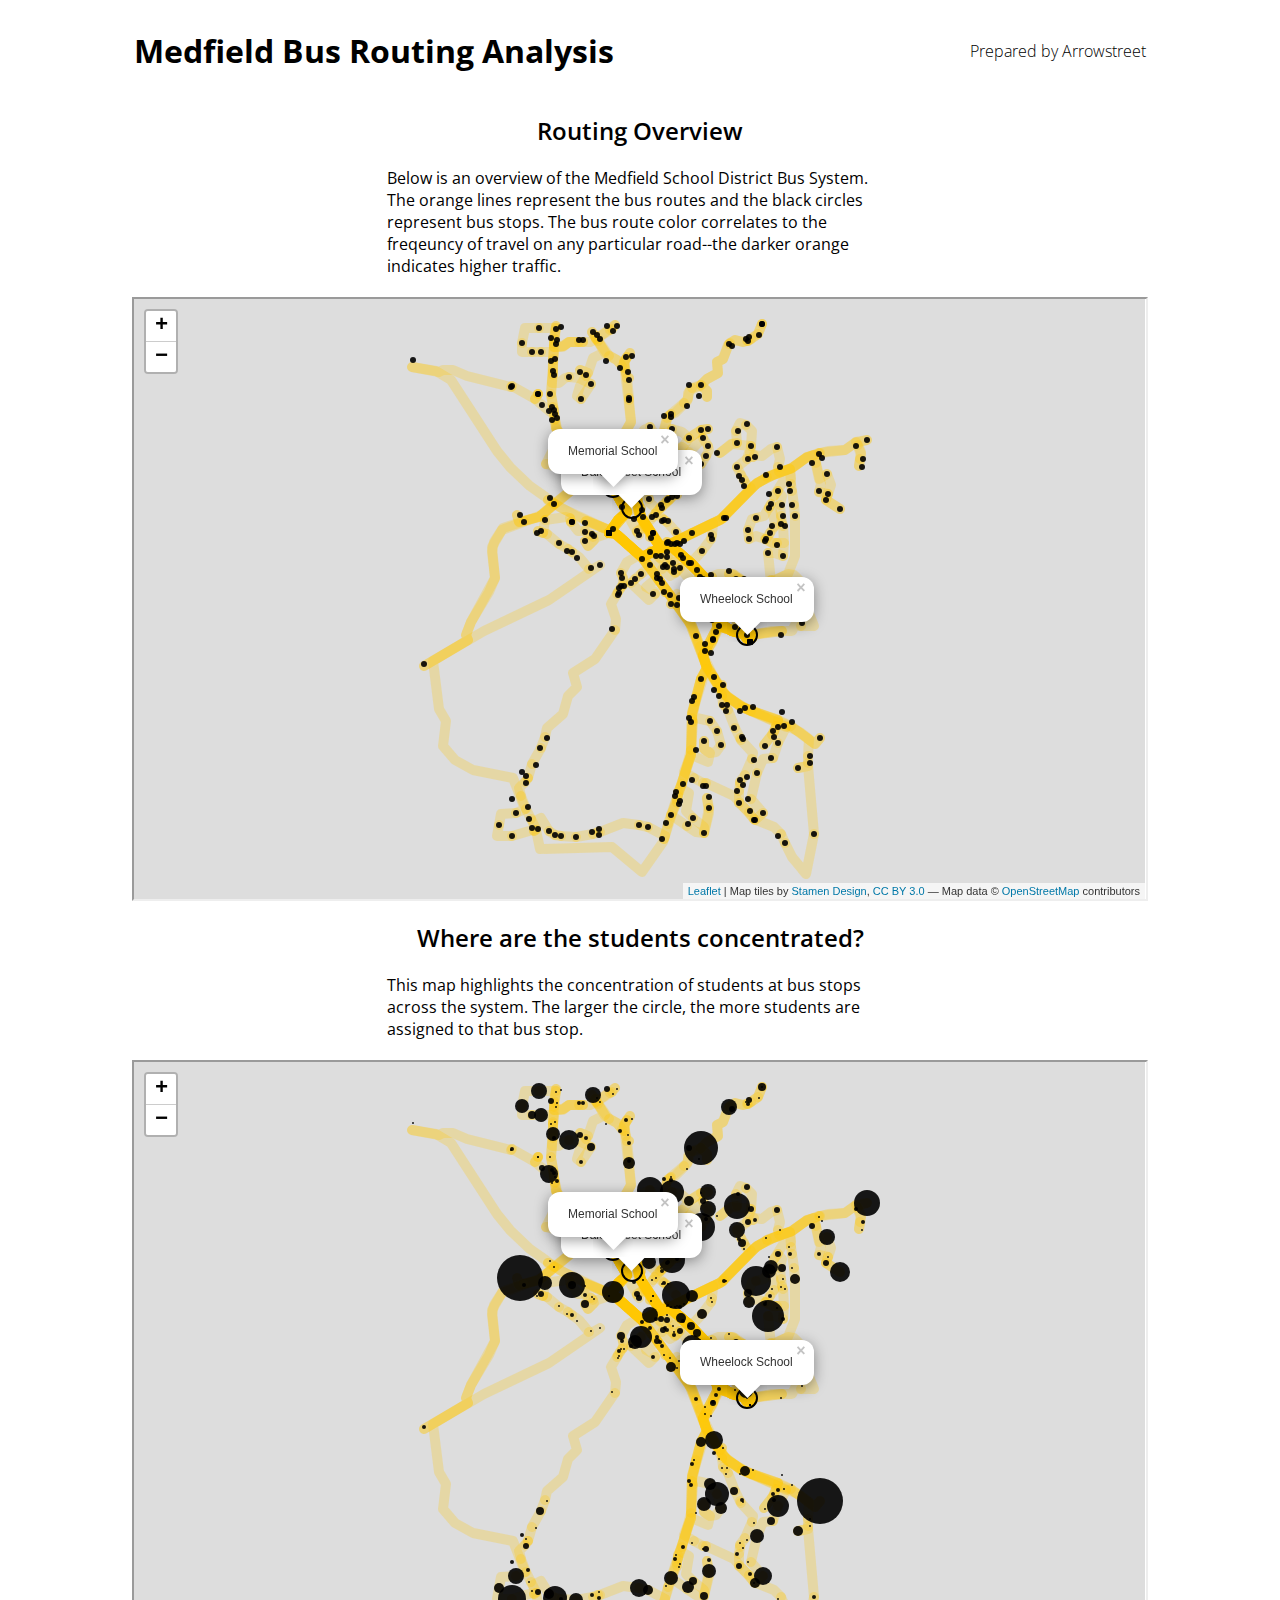
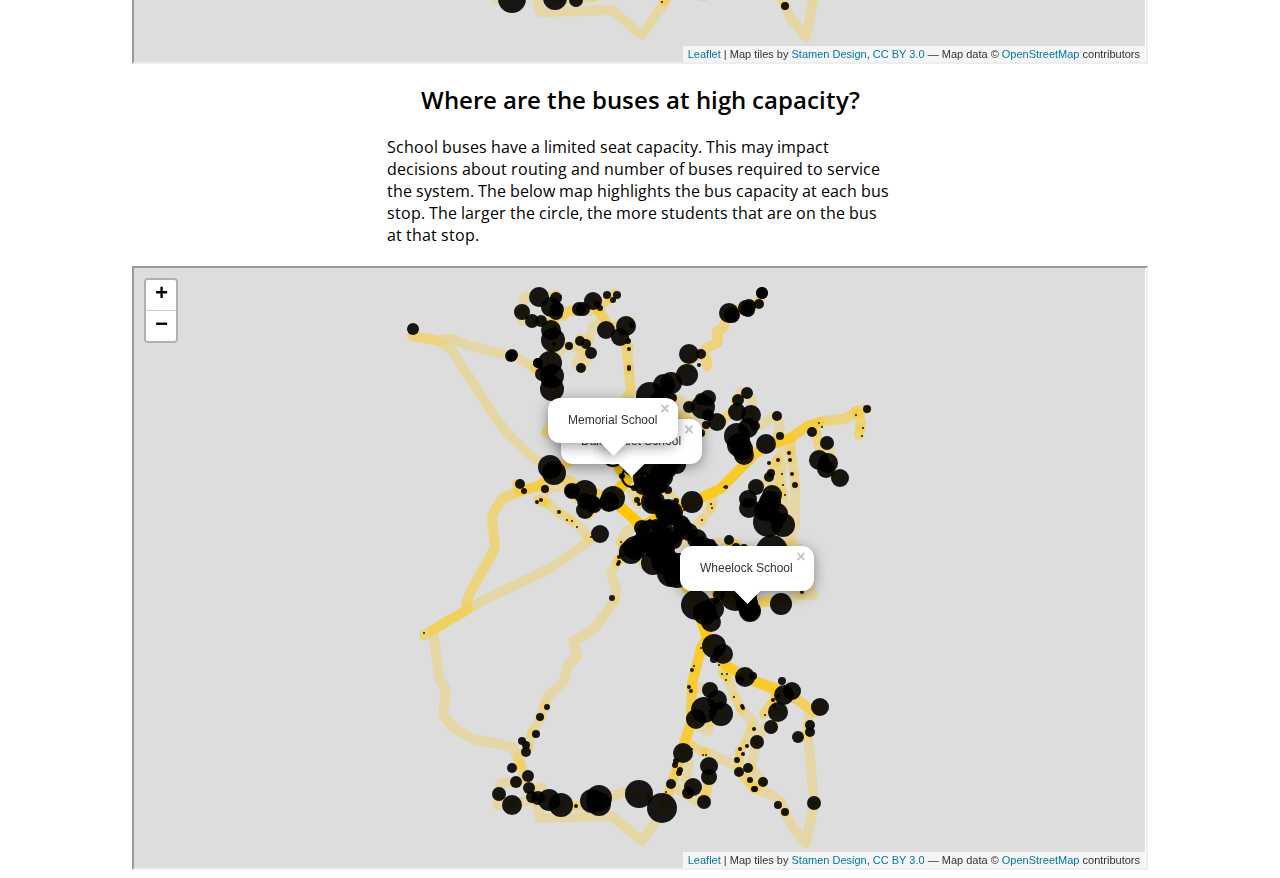
==== index.html @ 054b7858 "Add files via upload" ====
<!DOCTYPE html>
<html lang="en" dir="ltr">
  <head>
    <meta charset="utf-8">
    <title>Medfield Routing Analysis</title>
    <link rel="stylesheet" href="./style.css">
    <link href="https://fonts.googleapis.com/css2?family=Open+Sans:wght@300&amp;display=swap" rel="stylesheet">
  </head>
  <body>
    <div id="Title">
      <h1>Medfield Bus Routing Analysis</h1>
      <p>Prepared by Arrowstreet</p>
    </div>
    <h2>Routing Overview</h2>
    <div id="description">Below is an overview of the Medfield School District Bus System. The orange lines represent the bus routes and the black circles represent bus stops. The bus route color correlates to the freqeuncy of travel on any particular road--the darker orange indicates higher traffic.
    </div>
    <iframe width=80% height=600 src="./MedfieldBus_Overview.html" title="Medfield Bus Routing - Overview"></iframe>
    <h2>Where are the students concentrated?</h2>
    <div id="description">This map highlights the concentration of students at bus stops across the system. The larger the circle, the more students are assigned to that bus stop.
    </div>
    <iframe width=80% height=600 src="./MedfieldBus_StdConcentration.html" title="Medfield Bus Routing - Overview"></iframe>
    <h2>Where are the buses at high capacity?</h2>
    <div id="description">School buses have a limited seat capacity. This may impact decisions about routing and number of buses required to service the system. The below map highlights the bus capacity at each bus stop. The larger the circle, the more students that are on the bus at that stop.
    </div>
    <iframe width=80% height=600 src="./MedfieldBus_BusCapacity.html" title="Medfield Bus Routing - Overview"></iframe>

  </body>
</html>
---- style.css ----
body {
  display: flex;
  flex-direction: column;
  align-items: center;
  justify-content: center;
  font-family: 'Open Sans', sans-serif;
}

#Title {
  width: 80%;
  display: flex;
  flex-direction: row;
  justify-content: space-between;
  align-items: center;
}

h1 {
  font-weight: bolder;
}

h2 {
  font-weight: 600;
}

h3 {
  font-weight: bold;
}

p {
  font-weight: 100;
}

#description {
  width: 40%;
  padding-bottom: 20px;
}
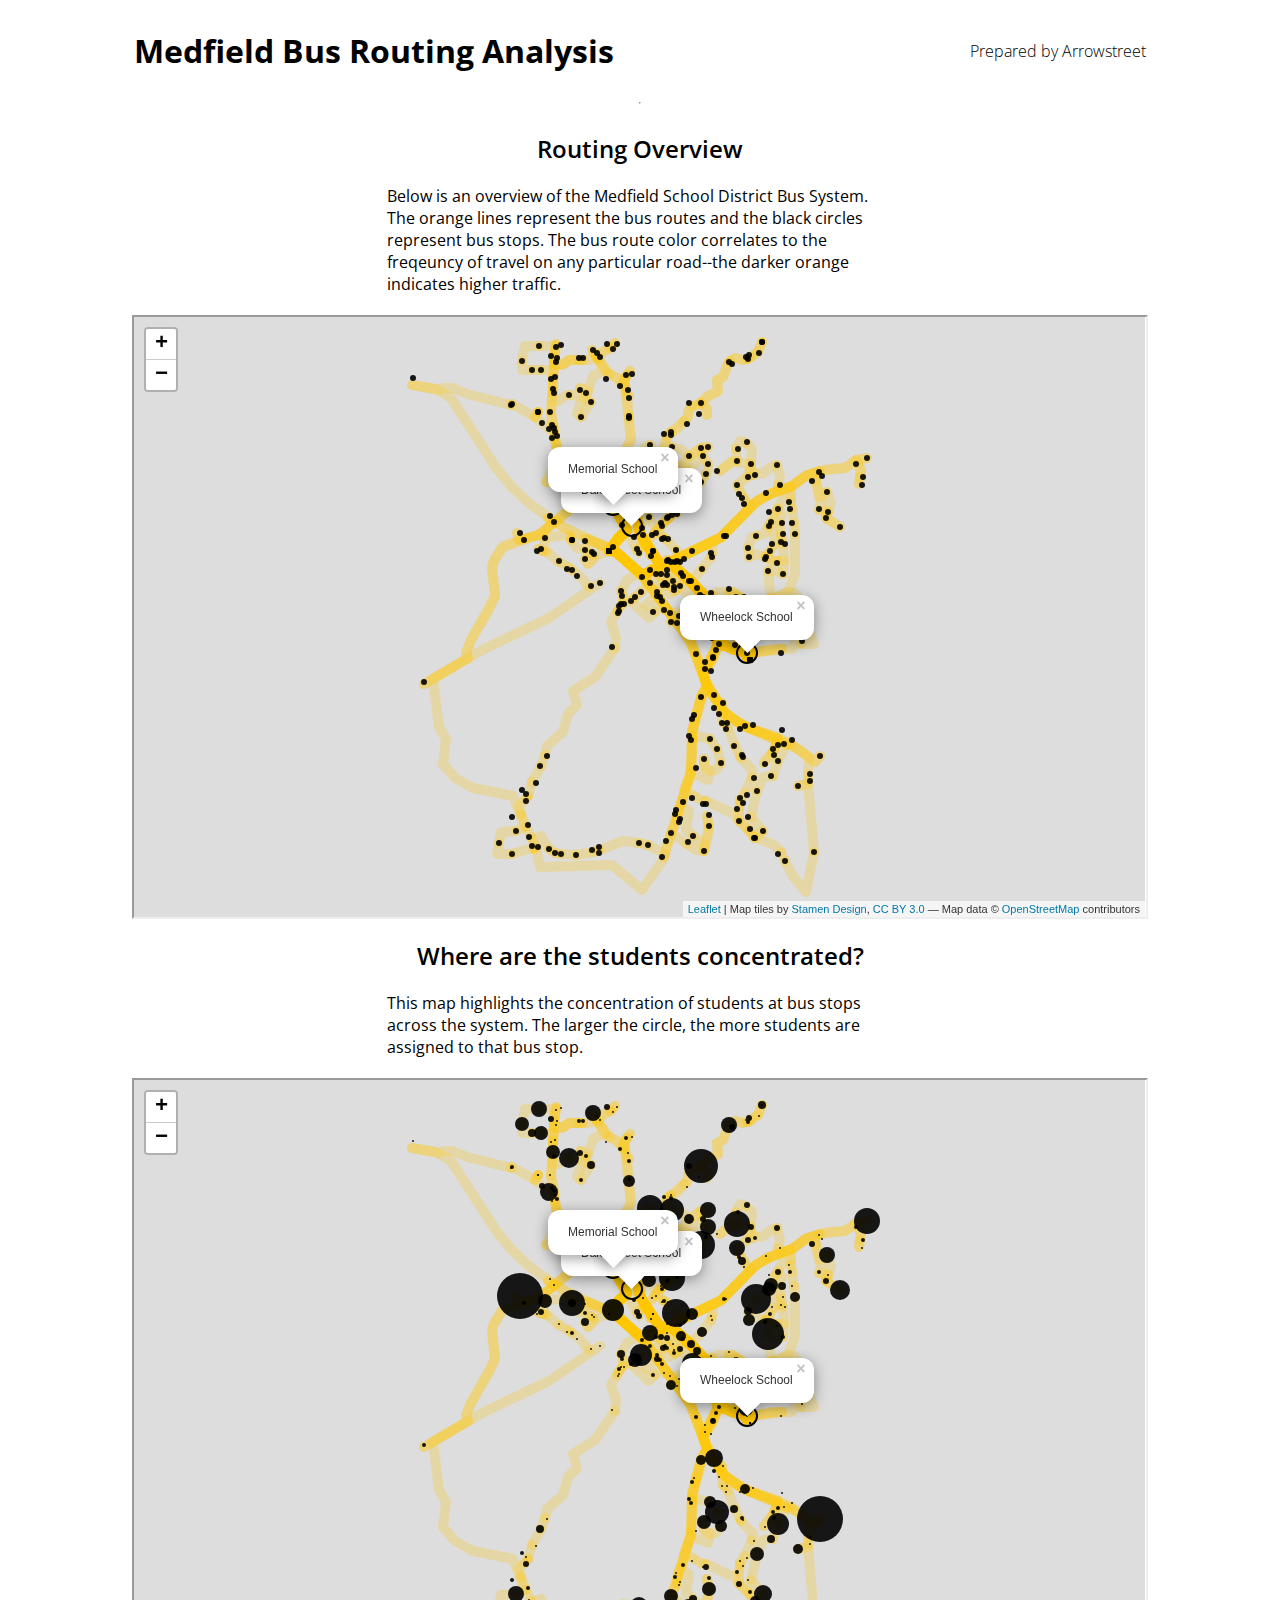
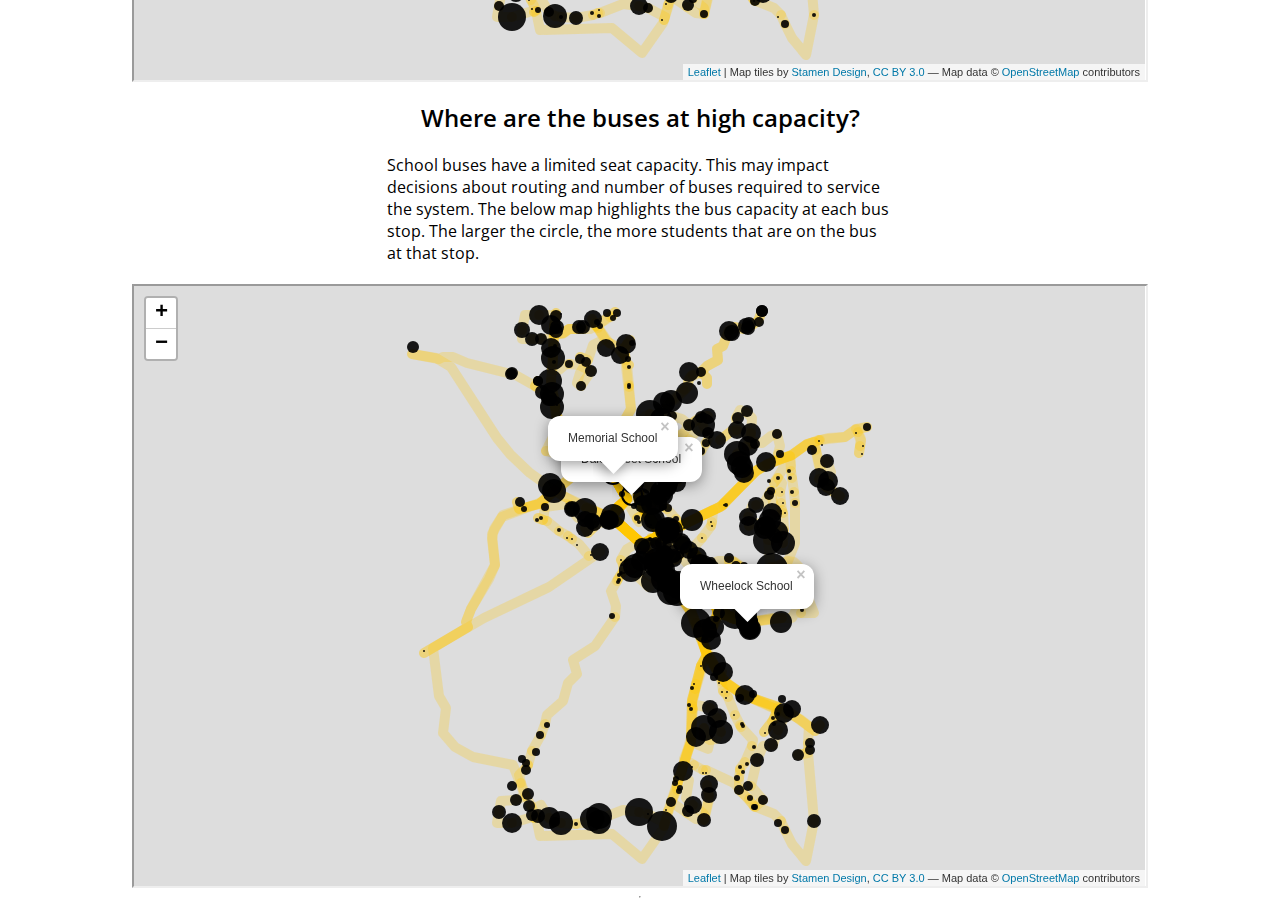
==== commit 6af70aa6: "Update index.html" ====
--- a/index.html
+++ b/index.html
@@ -11,6 +11,7 @@
       <h1>Medfield Bus Routing Analysis</h1>
       <p>Prepared by Arrowstreet</p>
     </div>
+    <hr>
     <h2>Routing Overview</h2>
     <div id="description">Below is an overview of the Medfield School District Bus System. The orange lines represent the bus routes and the black circles represent bus stops. The bus route color correlates to the freqeuncy of travel on any particular road--the darker orange indicates higher traffic.
     </div>
@@ -23,6 +24,10 @@
     <div id="description">School buses have a limited seat capacity. This may impact decisions about routing and number of buses required to service the system. The below map highlights the bus capacity at each bus stop. The larger the circle, the more students that are on the bus at that stop.
     </div>
     <iframe width=80% height=600 src="./MedfieldBus_BusCapacity.html" title="Medfield Bus Routing - Overview"></iframe>
+    <hr>
+    <footer>
+      <a href="https://www.arrowstreet.com/">
+    </footer>
 
   </body>
 </html>
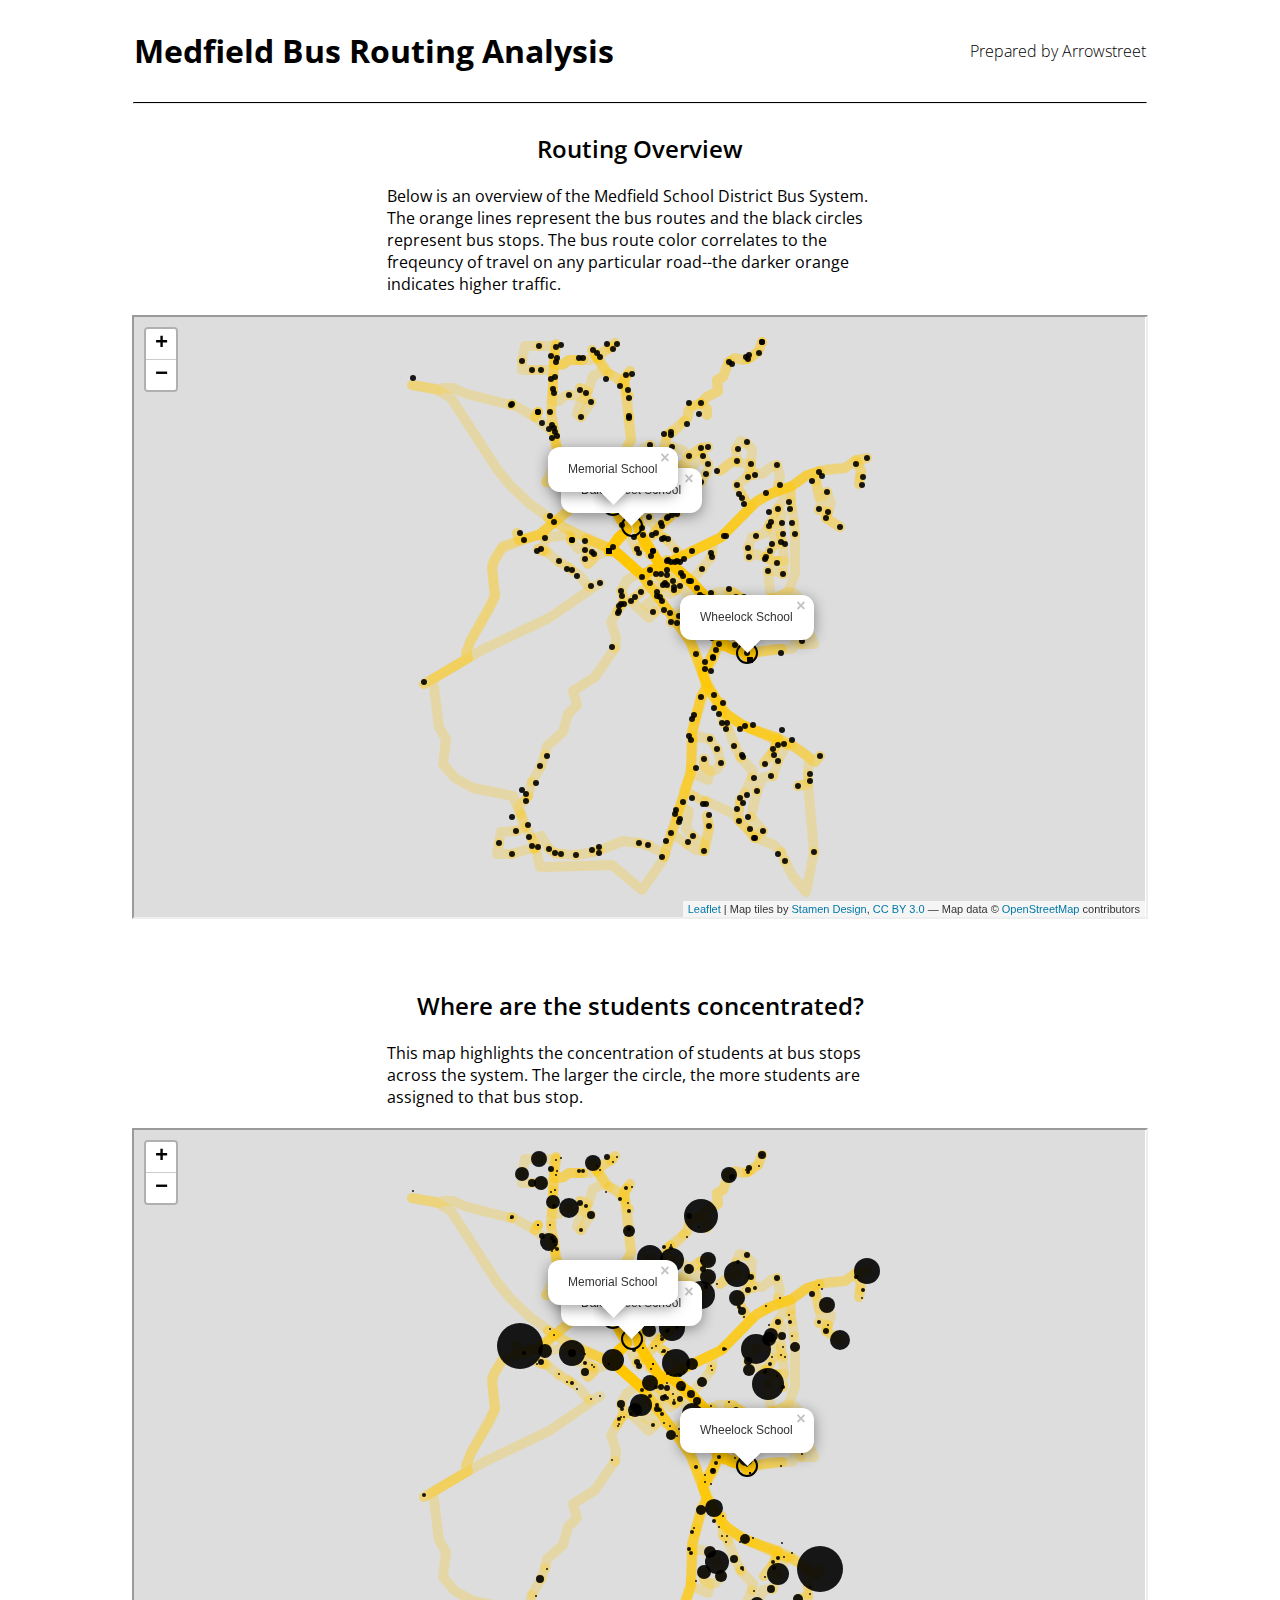
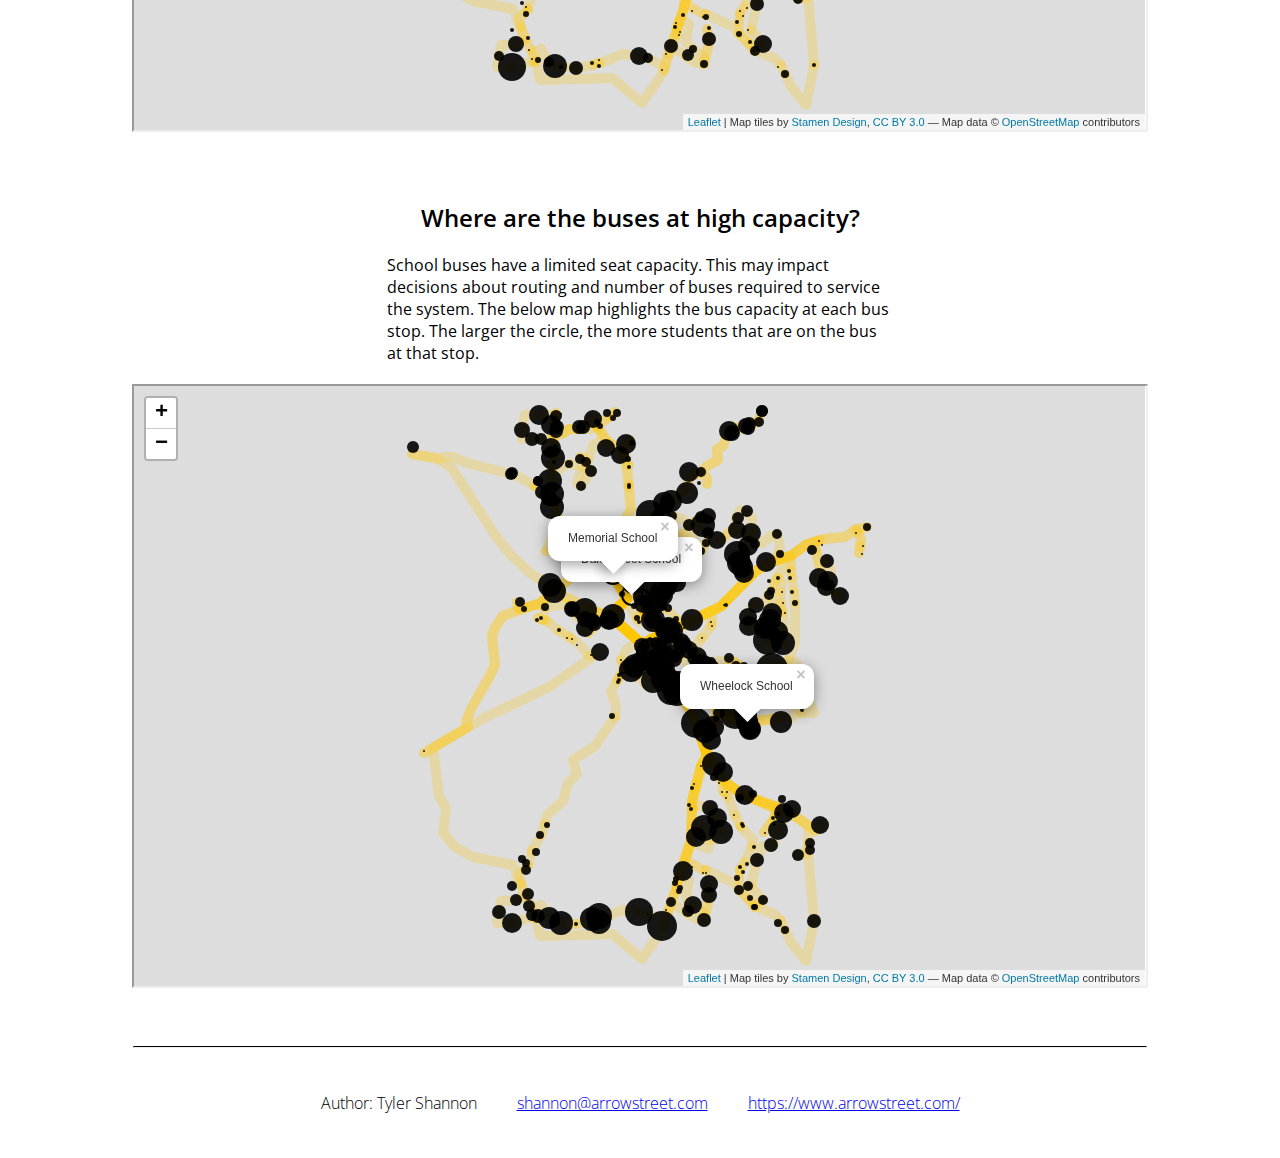
==== commit 4c391dd7: "Add files via upload" ====
--- a/index.html
+++ b/index.html
@@ -26,8 +26,9 @@
     <iframe width=80% height=600 src="./MedfieldBus_BusCapacity.html" title="Medfield Bus Routing - Overview"></iframe>
     <hr>
     <footer>
-      <a href="https://www.arrowstreet.com/">
+      <p id="footer_item">Author: Tyler Shannon</p>
+      <p id="footer_item"><a href="mailto:shannon@arrowstreet.com">shannon@arrowstreet.com</a></p>
+      <p id="footer_item"><a href="https://www.arrowstreet.com/">https://www.arrowstreet.com/</a></p>
     </footer>
-
   </body>
 </html>
--- a/style.css
+++ b/style.css
@@ -34,3 +34,21 @@
   width: 40%;
   padding-bottom: 20px;
 }
+
+footer {
+  display: flex;
+  flex-direction: row;
+}
+
+hr {
+  border-top: 1px solid black;
+  width: 80%;
+}
+
+iframe {
+  margin-bottom: 50px;
+}
+
+#footer_item {
+  padding: 20px;
+}
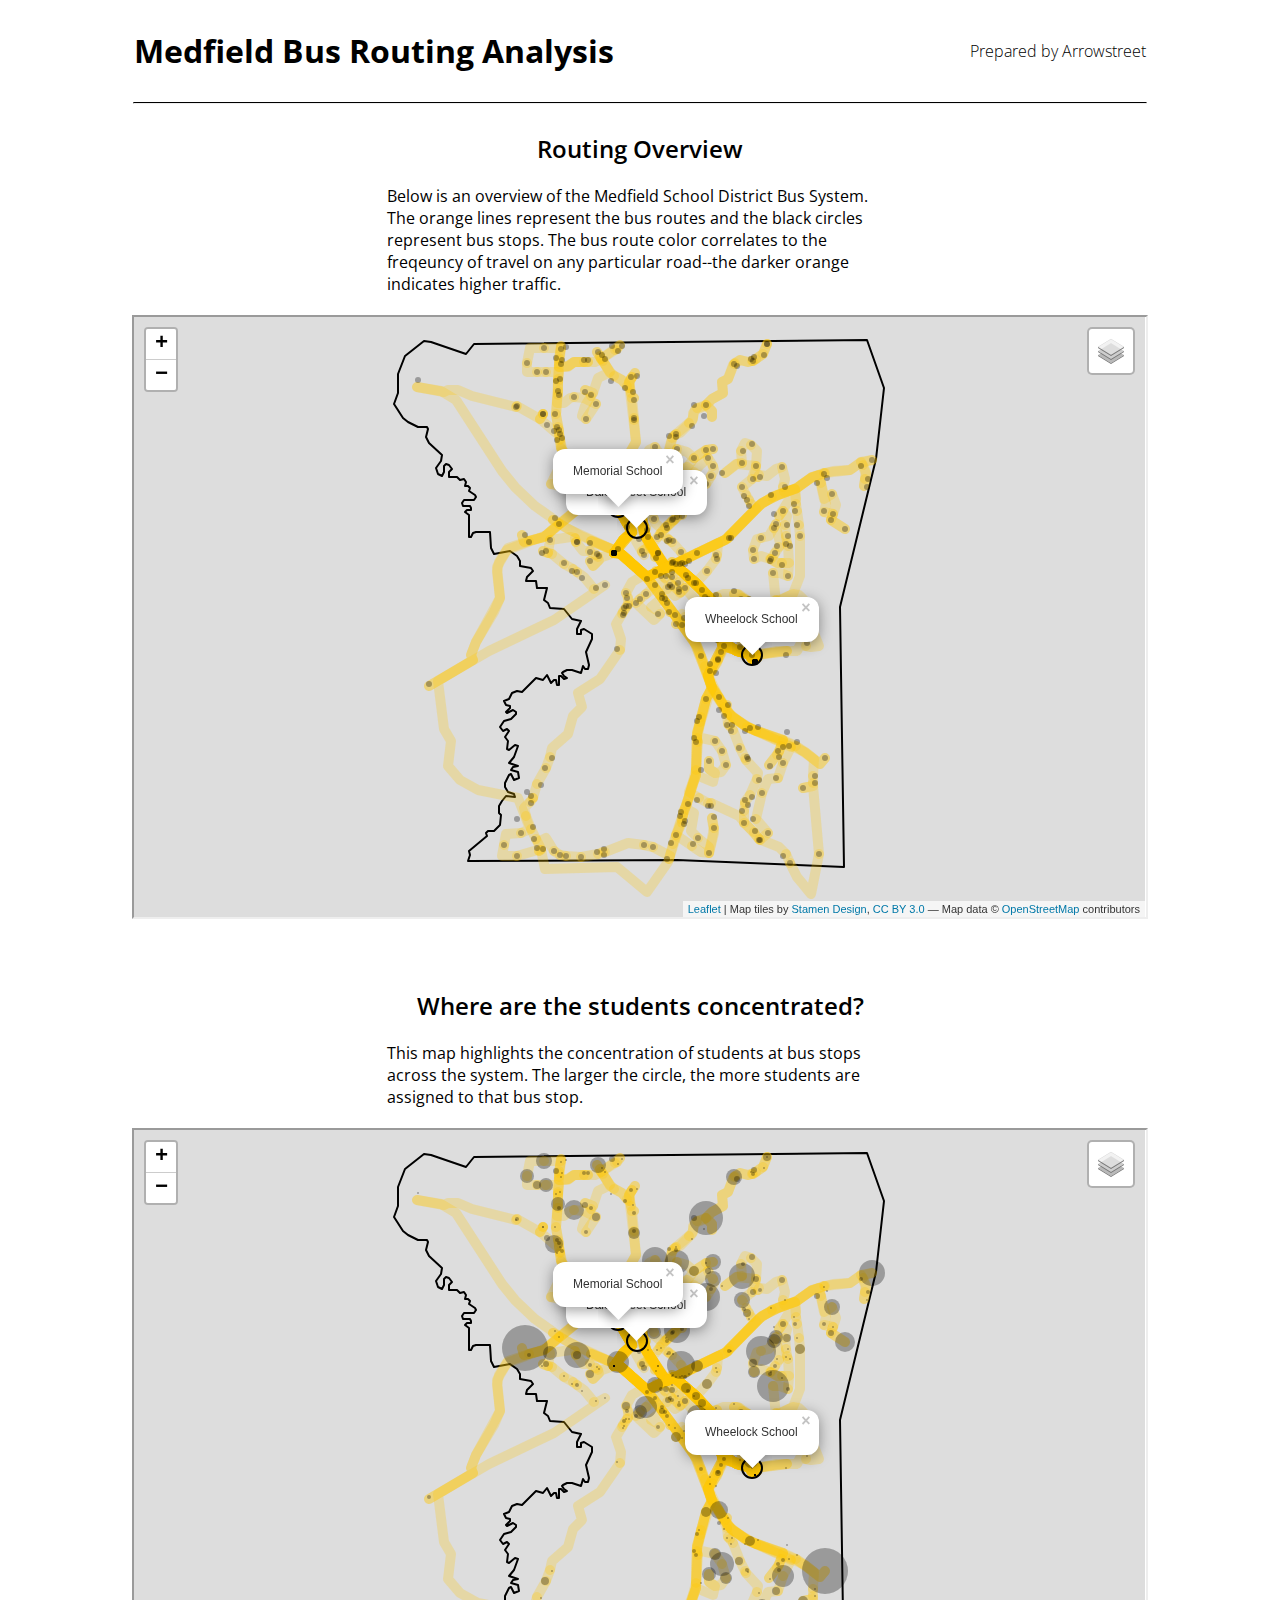
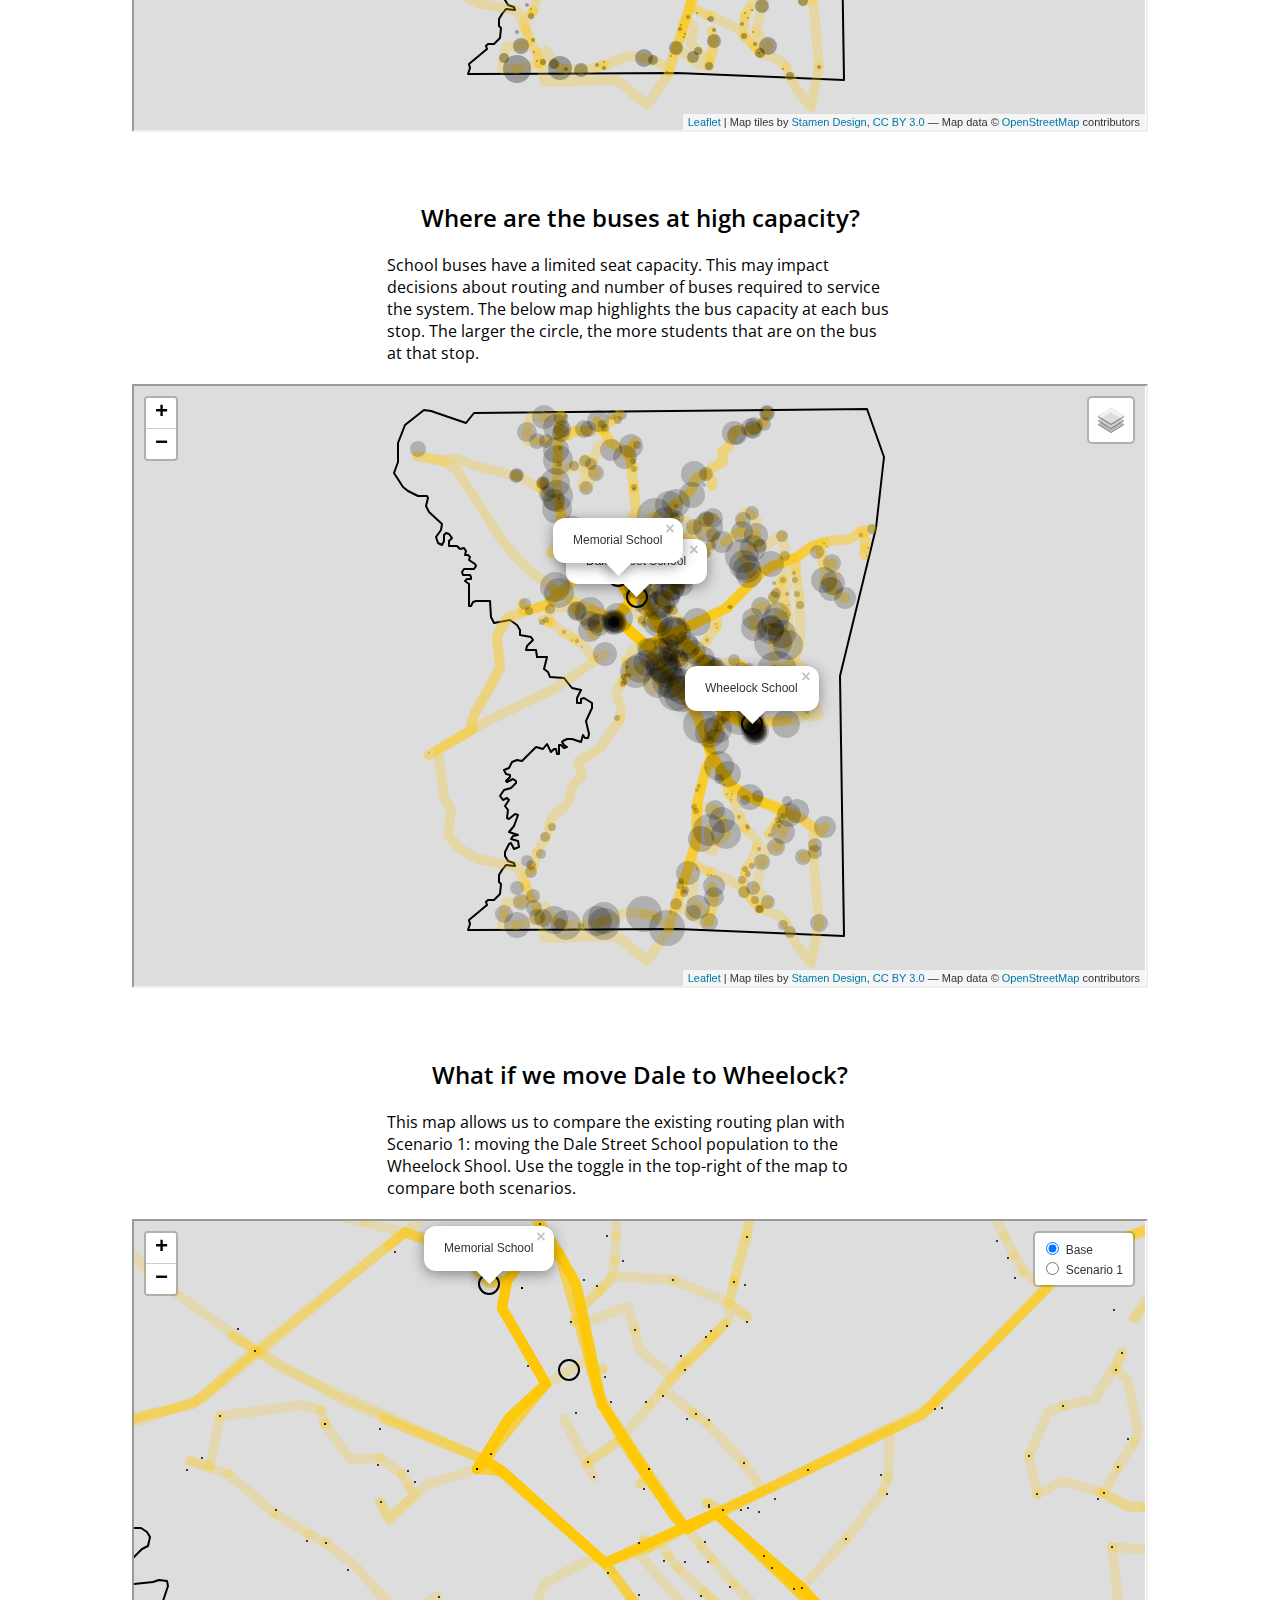
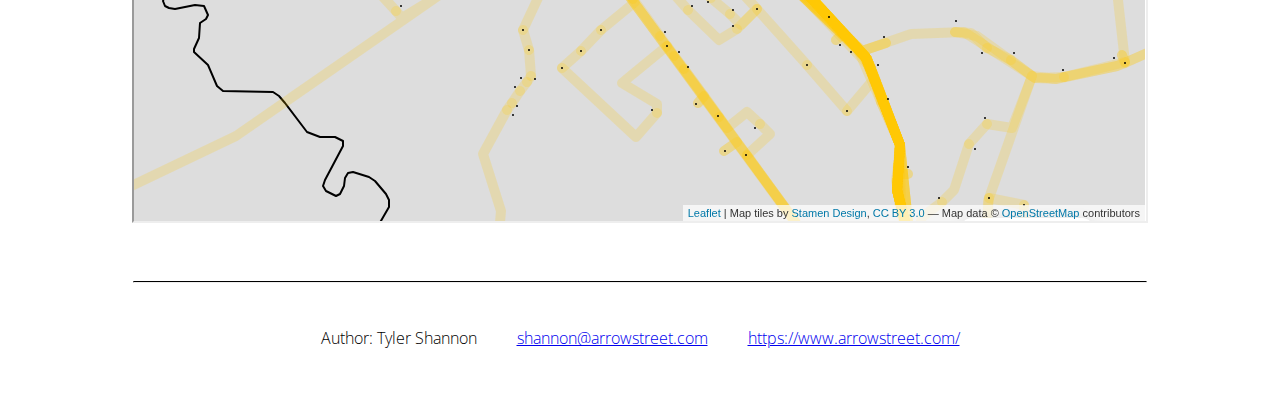
==== commit 381afe31: "Add files via upload" ====
--- a/index.html
+++ b/index.html
@@ -24,11 +24,15 @@
     <div id="description">School buses have a limited seat capacity. This may impact decisions about routing and number of buses required to service the system. The below map highlights the bus capacity at each bus stop. The larger the circle, the more students that are on the bus at that stop.
     </div>
     <iframe width=80% height=600 src="./MedfieldBus_BusCapacity.html" title="Medfield Bus Routing - Overview"></iframe>
+    <h2>What if we move Dale to Wheelock?</h2>
+    <div id="description">This map allows us to compare the existing routing plan with Scenario 1: moving the Dale Street School population to the Wheelock Shool. Use the toggle in the top-right of the map to compare both scenarios.
+    </div>
+    <iframe width=80% height=600 src="./MedfieldBus_Scenario1.html" title="Medfield Bus Routing - Overview"></iframe>
     <hr>
-    <footer>
-      <p id="footer_item">Author: Tyler Shannon</p>
-      <p id="footer_item"><a href="mailto:shannon@arrowstreet.com">shannon@arrowstreet.com</a></p>
-      <p id="footer_item"><a href="https://www.arrowstreet.com/">https://www.arrowstreet.com/</a></p>
-    </footer>
   </body>
+  <footer>
+    <p id="footer_item">Author: Tyler Shannon</p>
+    <p id="footer_item"><a href="mailto:shannon@arrowstreet.com">shannon@arrowstreet.com</a></p>
+    <p id="footer_item"><a target="_blank" rel="noopener noreferrer" href="https://www.arrowstreet.com/">https://www.arrowstreet.com/</a></p>
+  </footer>
 </html>
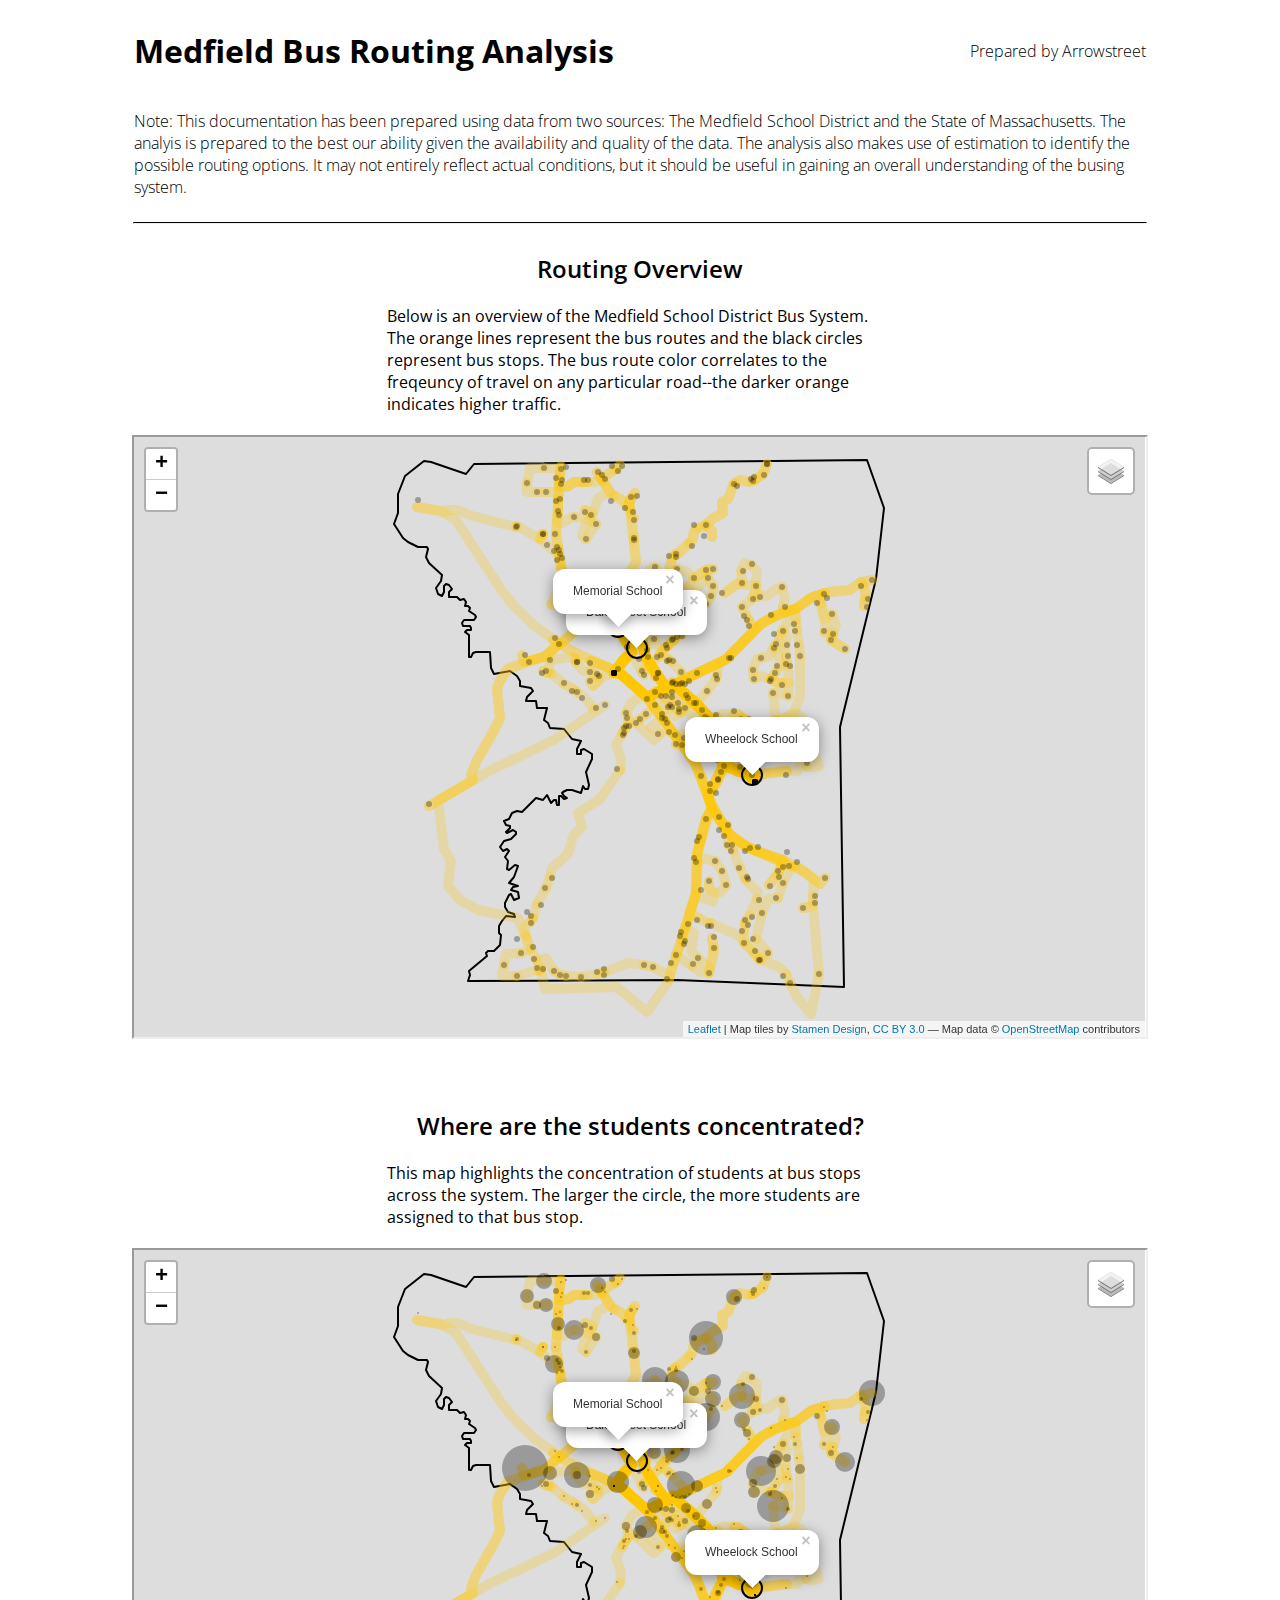
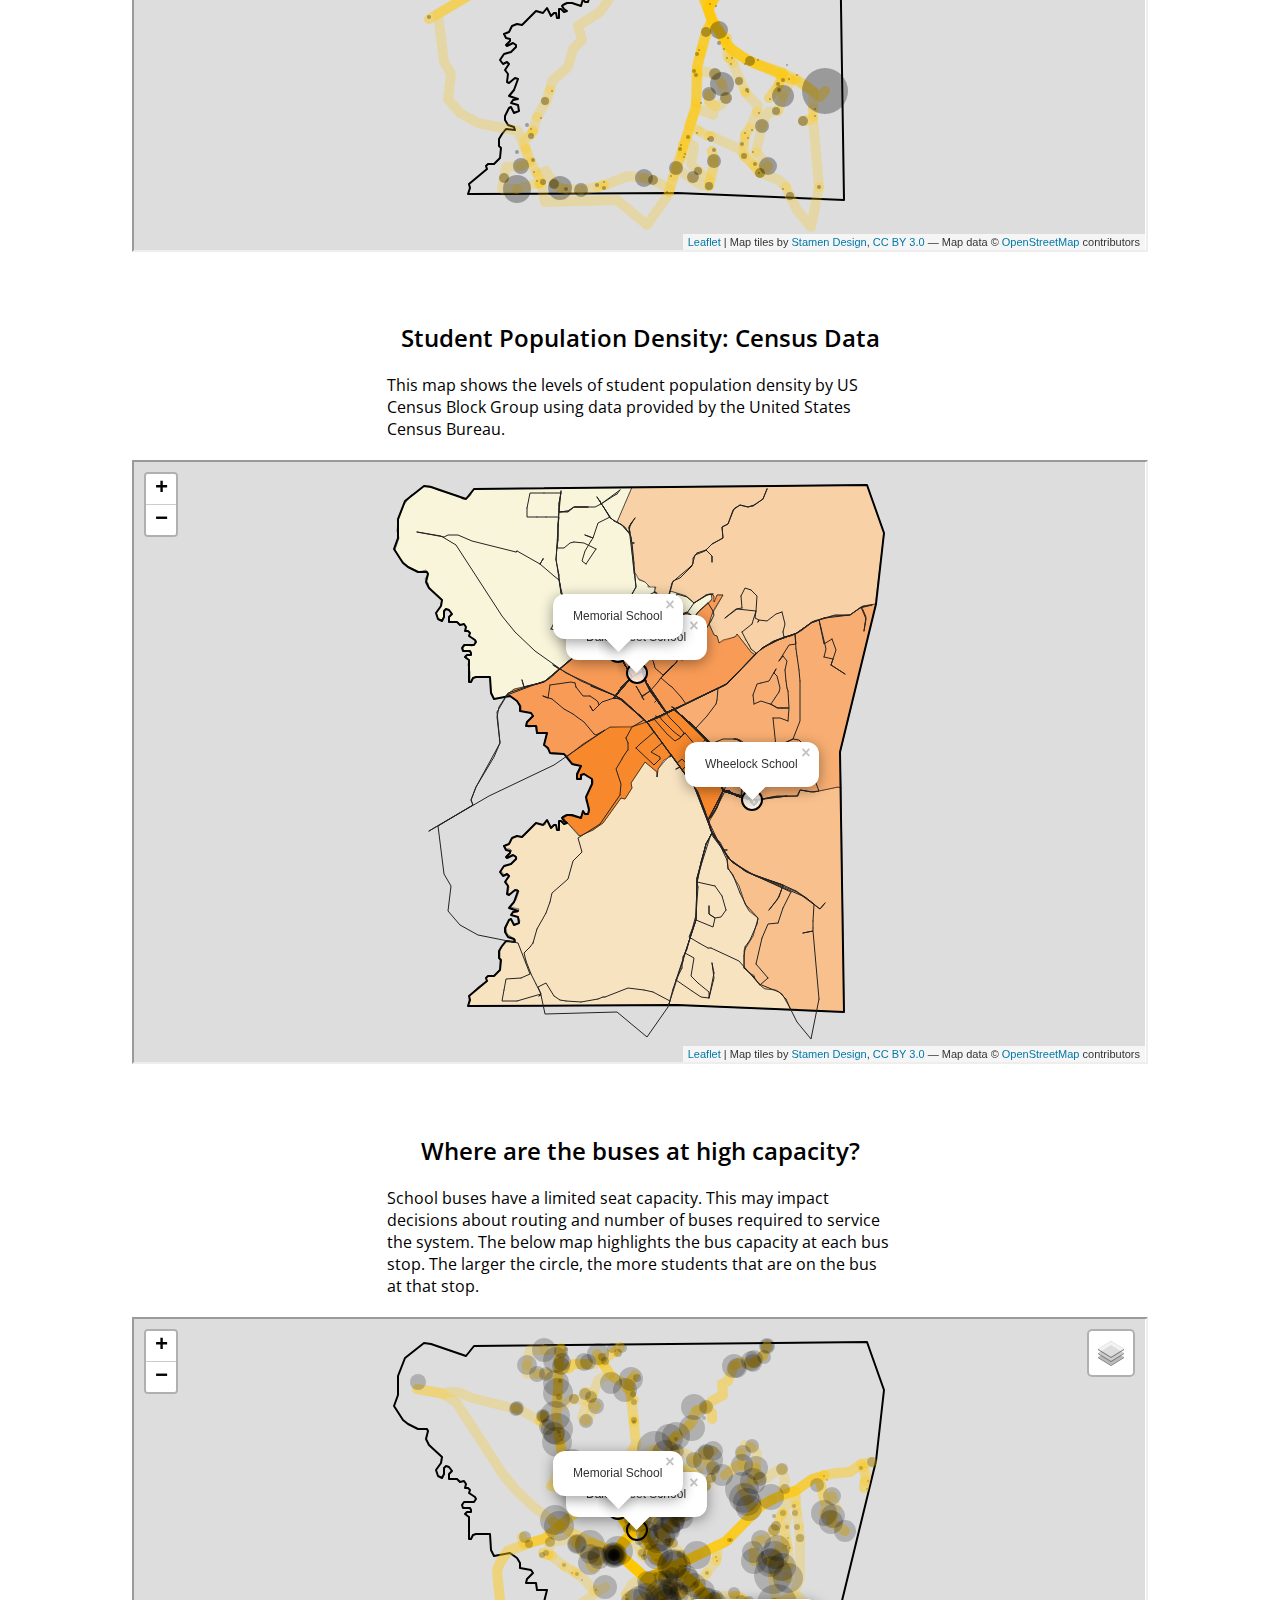
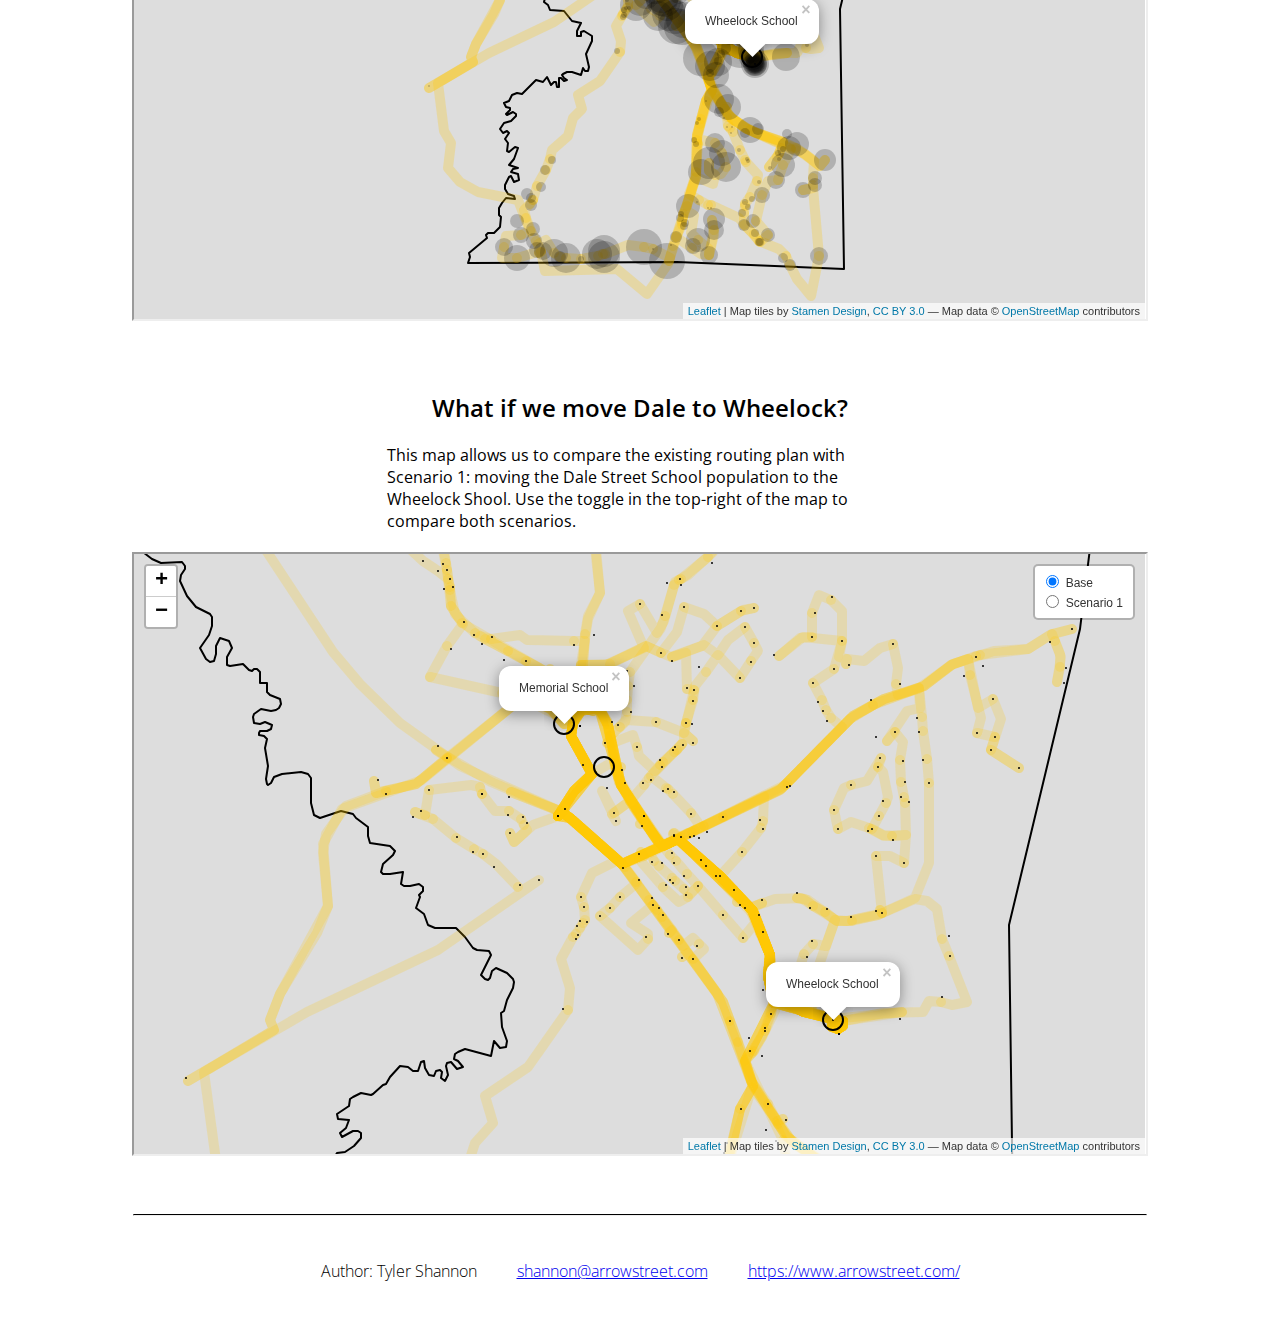
==== commit 5894a3d0: "Add files via upload" ====
--- a/index.html
+++ b/index.html
@@ -11,6 +11,7 @@
       <h1>Medfield Bus Routing Analysis</h1>
       <p>Prepared by Arrowstreet</p>
     </div>
+    <p id="disclaimer">Note: This documentation has been prepared using data from two sources: The Medfield School District and the State of Massachusetts. The analyis is prepared to the best our ability given the availability and quality of the data. The analysis also makes use of estimation to identify the possible routing options. It may not entirely reflect actual conditions, but it should be useful in gaining an overall understanding of the busing system.</p>
     <hr>
     <h2>Routing Overview</h2>
     <div id="description">Below is an overview of the Medfield School District Bus System. The orange lines represent the bus routes and the black circles represent bus stops. The bus route color correlates to the freqeuncy of travel on any particular road--the darker orange indicates higher traffic.
@@ -20,6 +21,12 @@
     <div id="description">This map highlights the concentration of students at bus stops across the system. The larger the circle, the more students are assigned to that bus stop.
     </div>
     <iframe width=80% height=600 src="./MedfieldBus_StdConcentration.html" title="Medfield Bus Routing - Overview"></iframe>
+
+    <h2>Student Population Density: Census Data</h2>
+    <div id="description">This map shows the levels of student population density by US Census Block Group using data provided by the United States Census Bureau.
+    </div>
+    <iframe width=80% height=600 src="./MedfieldBus_StudentDensity.html" title="Medfield Bus Routing - Overview"></iframe>
+
     <h2>Where are the buses at high capacity?</h2>
     <div id="description">School buses have a limited seat capacity. This may impact decisions about routing and number of buses required to service the system. The below map highlights the bus capacity at each bus stop. The larger the circle, the more students that are on the bus at that stop.
     </div>
--- a/style.css
+++ b/style.css
@@ -52,3 +52,7 @@
 #footer_item {
   padding: 20px;
 }
+
+#disclaimer {
+  width: 80%;
+}
